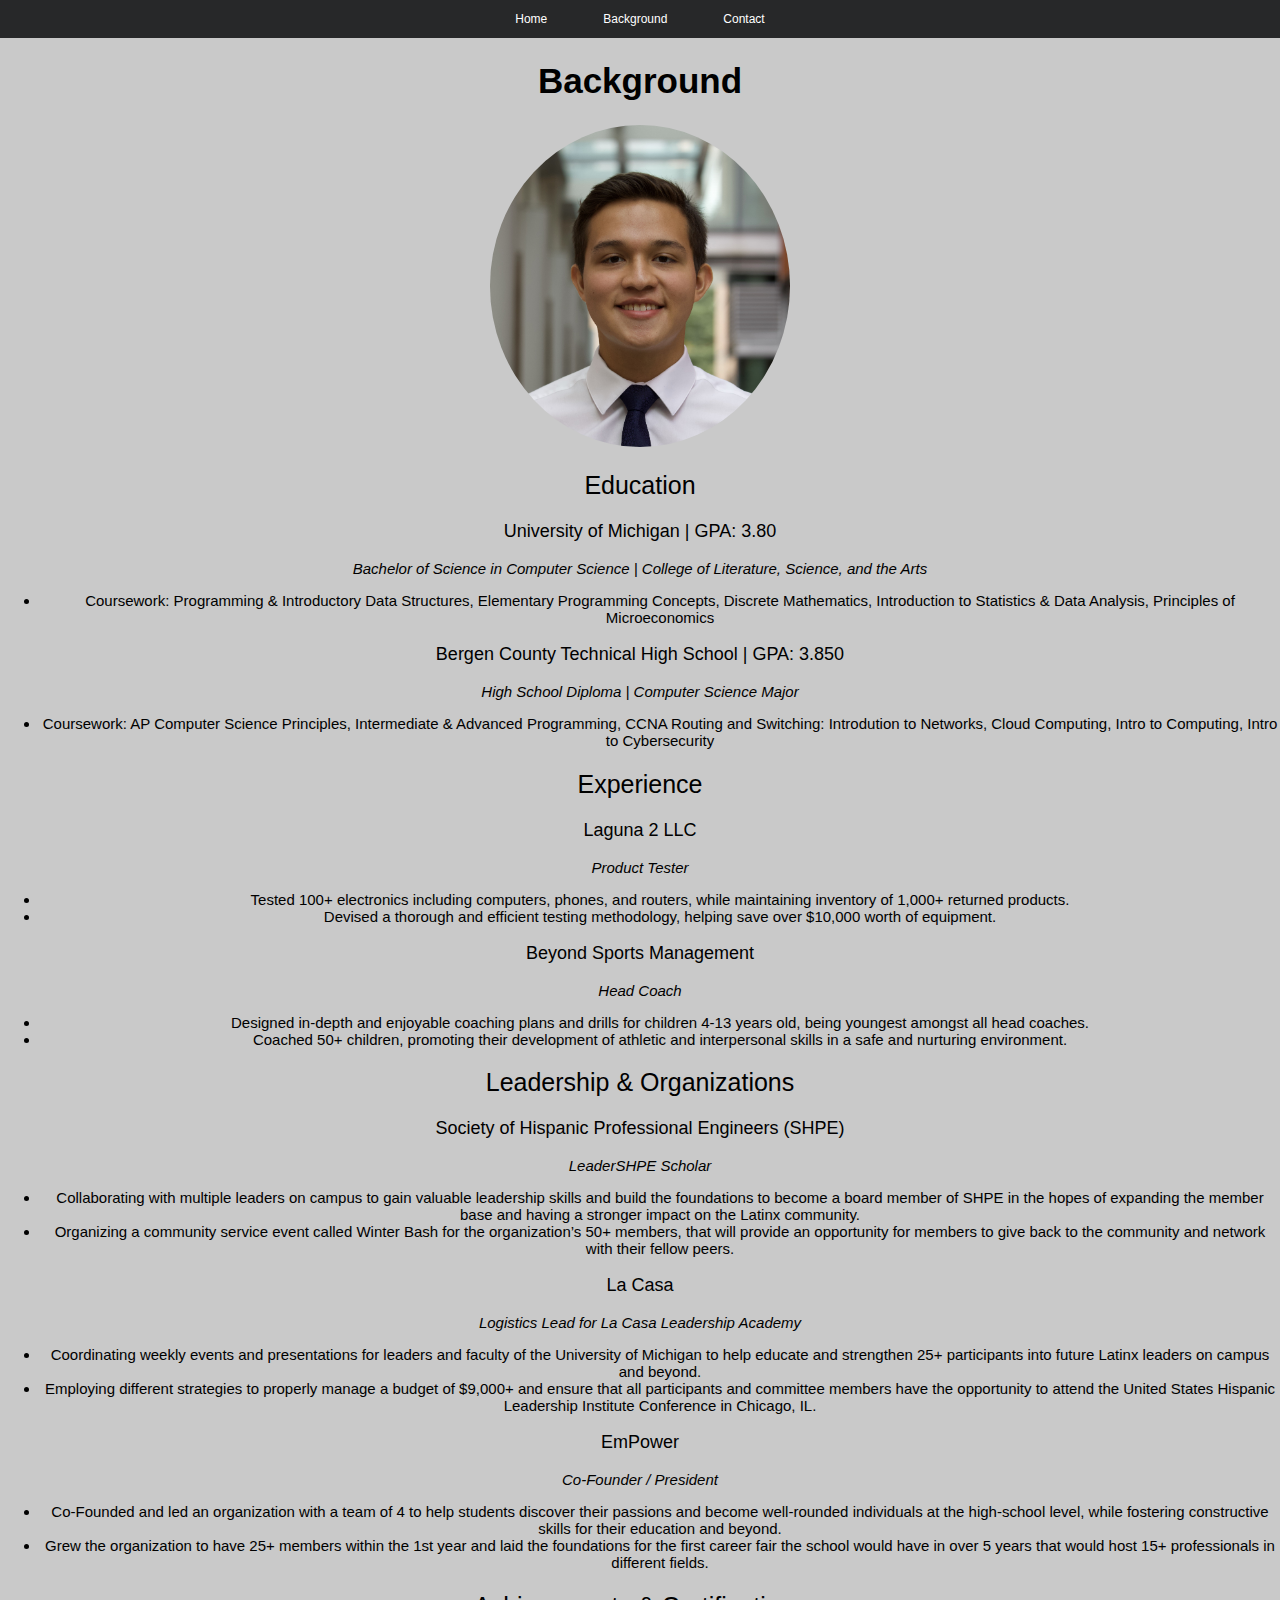
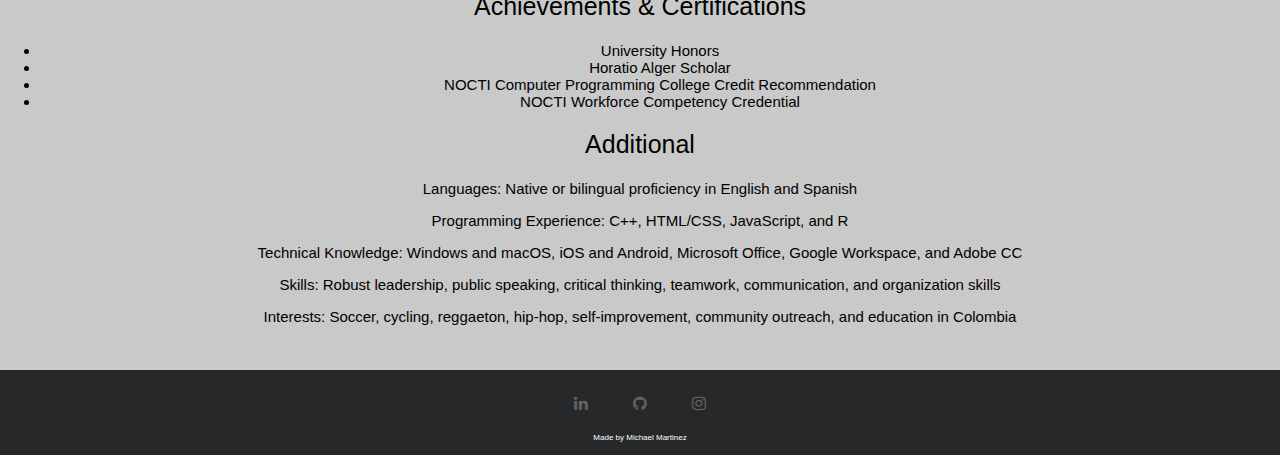
==== background.html @ c0b6aefe "changed filename to background" ====
<!doctype html>
<html lang="en-US">
<head>
  <meta charset="utf-8">
  <meta name="viewport" content="width=device-width, initial-scale=1">
  <meta name="keywords" content="Michael Martinez">
  <meta name="description" content="Michael Martinez's Resume">
  <link rel="shortcut icon" type="image/jpg" href="favicon.jpg">
  <link rel="stylesheet" type="text/css" href="main.css">
  <link rel="stylesheet" href="https://cdnjs.cloudflare.com/ajax/libs/font-awesome/4.7.0/css/font-awesome.min.css">
  <title>Resume | Michael Martinez</title>
</head>

<body>
  <div id="page">
    <section id="page-main">
      <!-- Navigation Bar -->
      <section id="navbar">
        <div class="container">
          <ul class="topnav" id="myTopnav">
            <li><a href="index.html">Home</a></li>
            <li><a href="background.html">Background</a></li>
            <!-- <li><a href="projects.html">Projects</a></li> -->
            <li><a href="contact.html">Contact</a></li>
          </ul>
        </div>
      </section>
  
      <!-- Title -->
      <section id="title">
        <div class="container">
          <h1 class="page-header">Background</h1>
        </div>
      </section>
  
      <!-- Content -->
      <section id="content">
        <div class="container">
          <!-- Personal Image -->
          <img class="pro-headshot" src="images/pro1min.jpg" alt="Michael Martinez's Professinal Headshot">
          <!-- Education -->
          <h2 class="h-heading">Education</h2>
            <h3 class="h-section">University of Michigan | GPA: 3.80</p>
              <p class="p-subsection">Bachelor of Science in Computer Science | College of Literature, Science, and the Arts</p>
              <ul class="b-description">
                <li>Coursework: Programming & Introductory Data Structures, Elementary Programming Concepts, Discrete Mathematics, Introduction to Statistics & Data Analysis, Principles of Microeconomics</li>
              </ul>
            <h3 class="h-section">Bergen County Technical High School | GPA: 3.850</p>
              <p class="p-subsection">High School Diploma | Computer Science Major</p>
              <ul class="b-description">
                <li>Coursework: AP Computer Science Principles, Intermediate & Advanced Programming, CCNA Routing and Switching: Introdution to Networks, Cloud Computing, Intro to Computing, Intro to Cybersecurity</li>
              </ul>
          <!-- Experience -->
          <h2 class="h-heading">Experience</h2>
            <h3 class="h-section">Laguna 2 LLC</h3>
              <p class="p-subsection">Product Tester</p>
              <ul class="b-description">
                <li>Tested 100+ electronics including computers, phones, and routers, while maintaining inventory of 1,000+ returned products.</li>
                <li>Devised a thorough and efficient testing methodology, helping save over $10,000 worth of equipment.</li>
              </ul>
            <h3 class="h-section">Beyond Sports Management</h3>
              <p class="p-subsection">Head Coach</p>
              <ul class="b-description">
                <li>Designed in-depth and enjoyable coaching plans and drills for children 4-13 years old, being youngest amongst all head coaches.</li>
                <li>Coached 50+ children, promoting their development of athletic and interpersonal skills in a safe and nurturing environment.</li>
              </ul>
          <!-- Leadership & Organizations -->
          <h2 class="h-heading">Leadership & Organizations</h2>
            <h3 class="h-section">Society of Hispanic Professional Engineers (SHPE)</h3>
              <p class="p-subsection">LeaderSHPE Scholar</p>
              <ul class="b-description">
                <li>Collaborating with multiple leaders on campus to gain valuable leadership skills and build the foundations to become a board member of SHPE in the hopes of expanding the member base and having a stronger impact on the Latinx community.</li>
                <li>Organizing a community service event called Winter Bash for the organization’s 50+ members, that will provide an opportunity for members to give back to the community and network with their fellow peers.</li>
              </ul>
            <h3 class="h-section">La Casa</h3>
              <p class="p-subsection">Logistics Lead for La Casa Leadership Academy</p>
              <ul class="b-description">
                <li>Coordinating weekly events and presentations for leaders and faculty of the University of Michigan to help educate and strengthen 25+ participants into future Latinx leaders on campus and beyond.</li>
                <li>Employing different strategies to properly manage a budget of $9,000+ and ensure that all participants and committee members have the opportunity to attend the United States Hispanic Leadership Institute Conference in Chicago, IL.</li>
              </ul>
            <h3 class="h-section">EmPower</h3>
              <p class="p-subsection">Co-Founder / President</p>
              <ul class="b-description">
                <li>Co-Founded and led an organization with a team of 4 to help students discover their passions and become well-rounded individuals at the high-school level, while fostering constructive skills for their education and beyond.</li>
                <li>Grew the organization to have 25+ members within the 1st year and laid the foundations for the first career fair the school would have in over 5 years that would host 15+ professionals in different fields.</li>
              </ul>
          <!-- Achievements & Certifications -->
          <h2 class="h-heading">Achievements & Certifications</h2>
            <ul class="b-description">
              <li>University Honors</li>
              <li>Horatio Alger Scholar</li>
              <li>NOCTI Computer Programming College Credit Recommendation</li>
              <li>NOCTI Workforce Competency Credential</li>
            </ul>
          <!-- Additional -->
          <h2 class="h-heading">Additional</h2>
            <p class="p-description">Languages: Native or bilingual proficiency in English and Spanish</p>
            <p class="p-description">Programming Experience: C++, HTML/CSS, JavaScript, and R</p>
            <p class="p-description">Technical Knowledge: Windows and macOS, iOS and Android, Microsoft Office, Google Workspace, and Adobe CC</p>
            <p class="p-description">Skills: Robust leadership, public speaking, critical thinking, teamwork, communication, and organization skills</p>
            <p class="p-description">Interests: Soccer, cycling, reggaeton, hip-hop, self-improvement, community outreach, and education in Colombia</p>
        </div>
      </section>
    </section>
  
    <!-- Footer -->
    <section id="page-footer">
      <div class="container">
        <a href="https://www.linkedin.com/in/micsmar/" class="fa fa-linkedin"></a>
        <a href="https://github.com/micsmar" class="fa fa-github"></a>
        <a href="https://www.instagram.com/michael.s.martinez/" class="fa fa-instagram"></a>
        <p class="copyright">Made by Michael Martinez</p>
      </div>
    </section>

  </div>

</body>
</html>
---- main.css ----
html,
body {
  margin: 0;
  padding: 0;
  width: 100%;
  overflow-x: hidden;
  text-align: center;
  font-size: 100%;
  min-height: 100%;
}

body {
  font-family: -apple-system, BlinkMacSystemFont, "Segoe UI", "Helvitica Neue",
    Helvetica, sans-serif;
  font-weight: 400;
  text-rendering: optimizeLegibility;
}

h1,
h2,
p {
  font-weight: 400;
}

/* Image */
/* img { max-width: 100%; height: auto; } */

/* Navigation Bar */

/* Remove margins and padding from the list, and add a black background color */
ul.topnav {
  list-style-type: none;
  margin: 0;
  padding: 0;
  overflow: hidden;
  background-color: #272829;
  display: flex;
  justify-content: center;
}

/* Float the list items side by side */
ul.topnav li {
  float: left;
}

/* Style the links inside the list items */
ul.topnav li a {
  display: inline-block;
  color: #fff;
  text-align: center;
  padding: 12px 28px;
  text-decoration: none;
  transition: 0.5s;
  font-size: 12px;
  font-weight: 400;
}

/* Change background color of links on hover */
ul.topnav li a:hover {
  background-color: #4f555c;
}

/* Hide the list item that contains the link that should open and close the topnav on small screens */
ul.topnav li.icon {
  display: none;
}

/* Pages */

#page-home {
  position: relative;
  min-height: 100vh;
  background-image: url("images/per1.jpg");
  background-repeat: no-repeat;
  background-attachment: fixed;
  background-size: cover;
  background-position: top center;
}

#page {
  position: relative;
  min-height: 100vh;
  background-color: #c9c9c9;
}

/* Page Body */

#page-main {
  padding-bottom: 115px;
}

/* Homepage Title */

#home-title {
  margin-top: 350px;
  padding-bottom: 0;
}

.home-header {
  color: #000;
  font-size: 80px;
  font-weight: 500;
  margin: 0;
}

/* Page Title */

.page-header {
  color: #000;
  font-size: 35px;
  font-weight: 600;
}

/* Homepage About */

#home-about {
  margin-bottom: 50px;
}

#home-about p {
  color: #000;
  font-size: 30px;
  margin: 0;
}

/* Content */

.pro-headshot {
    width: 300px;
    max-width: 90%;
    height: auto;
    object-fit: cover;
    border-radius: 50%;
}

.h-heading {
  font-weight: 500;
  font-size: 25px;
}

.h-section {
  font-weight: 500;
  font-size: 18px;
}

.p-subsection {
  font-weight: 400;
  font-size: 15px;
  font-style: italic;
}

.p-description {
  font-weight: 400;
  font-size: 15px;
}

.b-description {
  font-weight: 400;
  font-size: 15px;
}

/* Footer */

#page-footer {
  background: #272829;
  justify-content: center;
  position: absolute;
  width: 100%;
  bottom: 0;
  height: 75px;
  padding-top: 10px;
}

#page-footer .copyright {
  color: #fff;
  padding-top: 0px;
  padding-bottom: 0px;
  font-size: 8px;
}

/* Socials */

.fa {
  padding: 15px;
  color: #626262;
  width: 15px;
  height: 15px;
  text-align: center;
  text-decoration: none;
  margin: 0px 5px;
  border-radius: 50%;
}

.fa:hover {
  background-color: #5a5a5a;
  color: #fff;
}
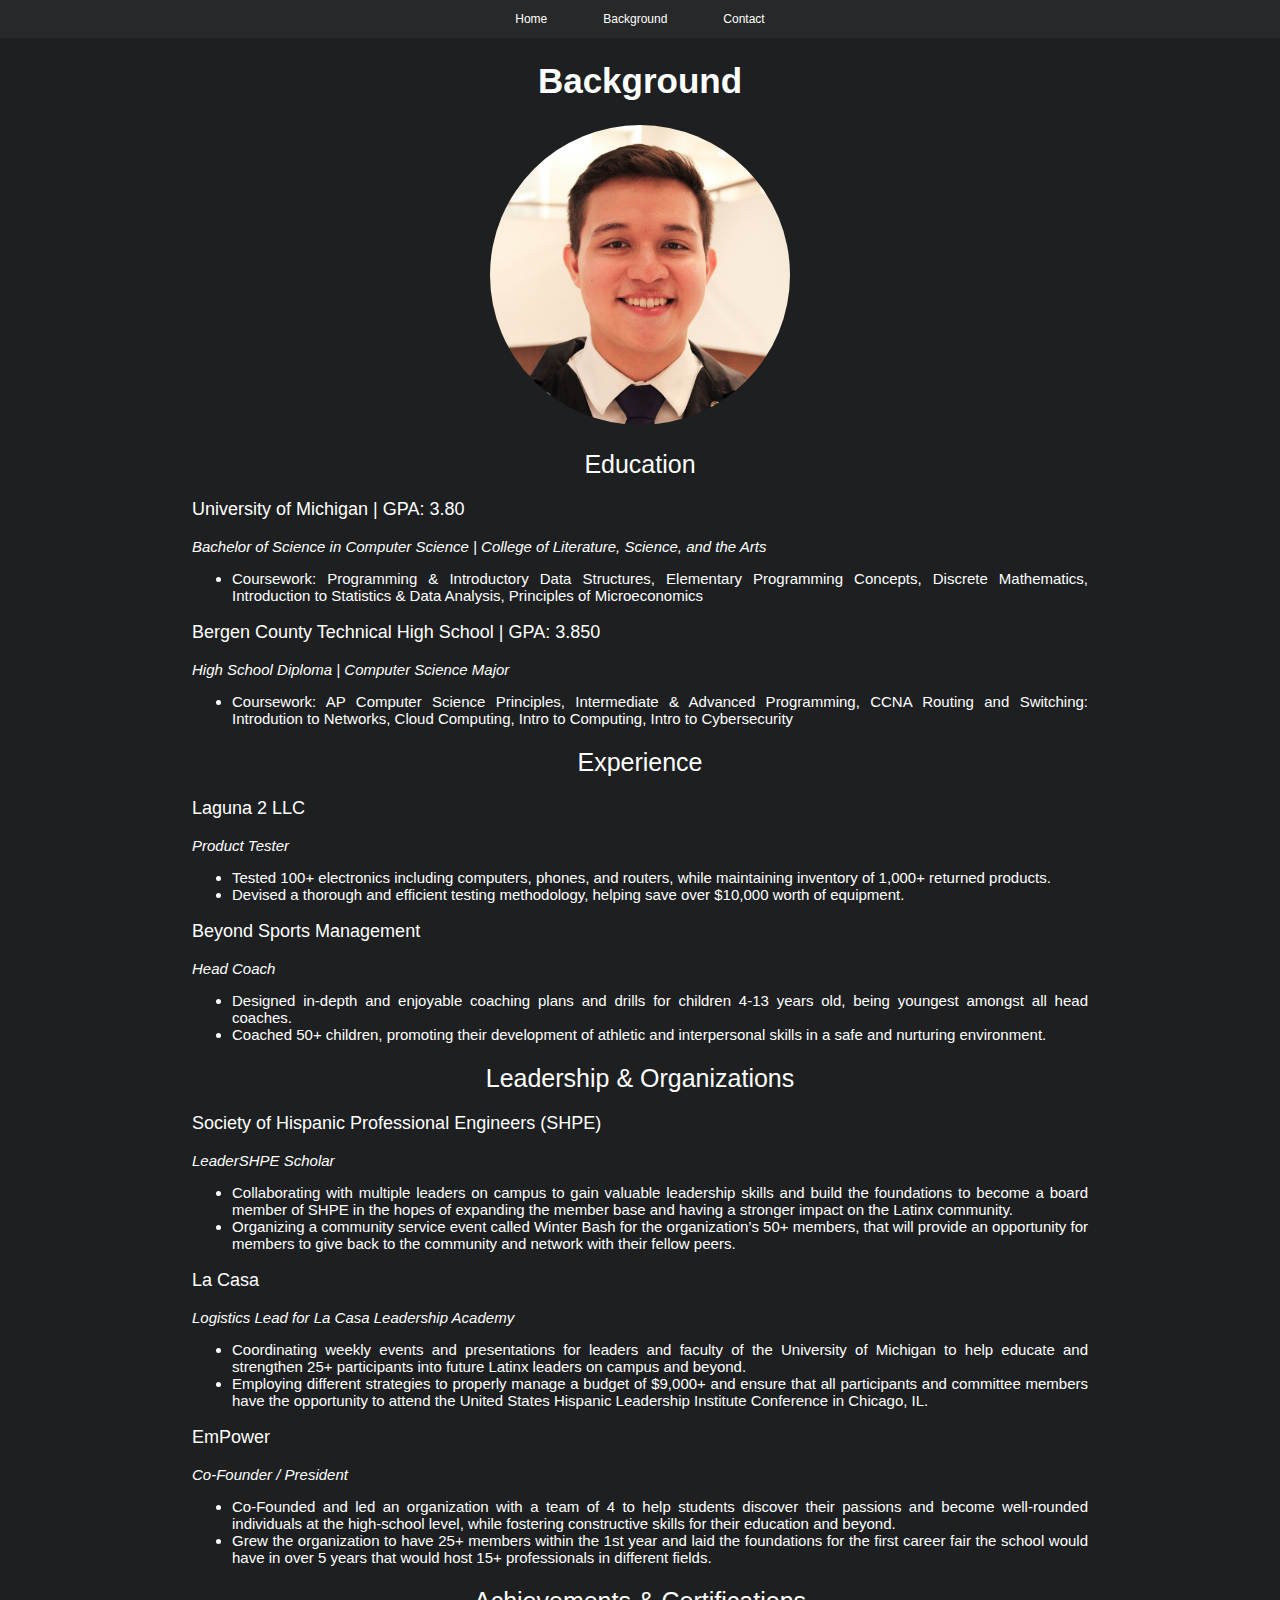
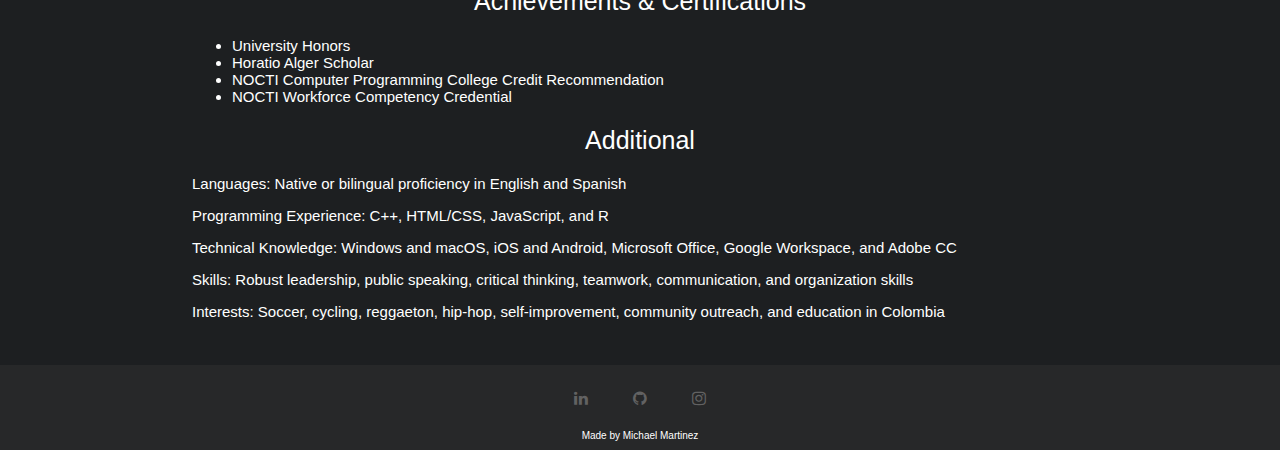
==== commit 04794165: "changed professional headshot" ====
--- a/background.html
+++ b/background.html
@@ -37,7 +37,7 @@
       <section id="content">
         <div class="container">
           <!-- Personal Image -->
-          <img class="pro-headshot" src="images/pro1min.jpg" alt="Michael Martinez's Professinal Headshot">
+          <img class="pro-headshot" src="images/pro7small.jpg" alt="Michael Martinez's Professinal Headshot">
           <!-- Education -->
           <h2 class="h-heading">Education</h2>
             <h3 class="h-section">University of Michigan | GPA: 3.80</p>
--- a/main.css
+++ b/main.css
@@ -14,6 +14,7 @@
     Helvetica, sans-serif;
   font-weight: 400;
   text-rendering: optimizeLegibility;
+  background-color: #1d1f21;
 }
 
 h1,
@@ -27,7 +28,7 @@
 
 /* Navigation Bar */
 
-/* Remove margins and padding from the list, and add a black background color */
+/* kRemove margins and padding from the list, and add a black background color */
 ul.topnav {
   list-style-type: none;
   margin: 0;
@@ -70,7 +71,7 @@
 #page-home {
   position: relative;
   min-height: 100vh;
-  background-image: url("images/per1.jpg");
+  /* background-image: url("images/per1.jpg"); */
   background-repeat: no-repeat;
   background-attachment: fixed;
   background-size: cover;
@@ -80,7 +81,6 @@
 #page {
   position: relative;
   min-height: 100vh;
-  background-color: #c9c9c9;
 }
 
 /* Page Body */
@@ -106,7 +106,7 @@
 /* Page Title */
 
 .page-header {
-  color: #000;
+  color: #fff;
   font-size: 35px;
   font-weight: 600;
 }
@@ -125,38 +125,67 @@
 
 /* Content */
 
+#content {
+  margin-left: 15%;
+  margin-right: 15%;
+}
+
 .pro-headshot {
-    width: 300px;
-    max-width: 90%;
-    height: auto;
-    object-fit: cover;
-    border-radius: 50%;
+  width: 300px;
+  max-width: 90%;
+  height: 300px;
+  object-fit: cover;
+  border-radius: 50%;
+}
+
+.link-icons {
+  width: 200px;
+  max-width: 90%;
+  height: 200px;;
+  object-fit: cover;
+  border-radius: 50%;
 }
 
 .h-heading {
   font-weight: 500;
   font-size: 25px;
+  color: #fff;
 }
 
 .h-section {
   font-weight: 500;
   font-size: 18px;
+  text-align: justify;
+  color: #fff;
 }
 
 .p-subsection {
   font-weight: 400;
   font-size: 15px;
   font-style: italic;
+  text-align: justify;
+  color: #fff;
 }
 
 .p-description {
   font-weight: 400;
   font-size: 15px;
+  text-align: justify;
+  color: #fff;
+}
+
+.a-link {
+  font-weight: 500;
+  font-size: 15px;
+  color: #1a6dc5;
+  text-decoration: none;
 }
 
 .b-description {
   font-weight: 400;
   font-size: 15px;
+  text-align: justify;
+  color: #fff;
 }
 
 /* Footer */
@@ -175,7 +204,7 @@
   color: #fff;
   padding-top: 0px;
   padding-bottom: 0px;
-  font-size: 8px;
+  font-size: 10px;
 }
 
 /* Socials */
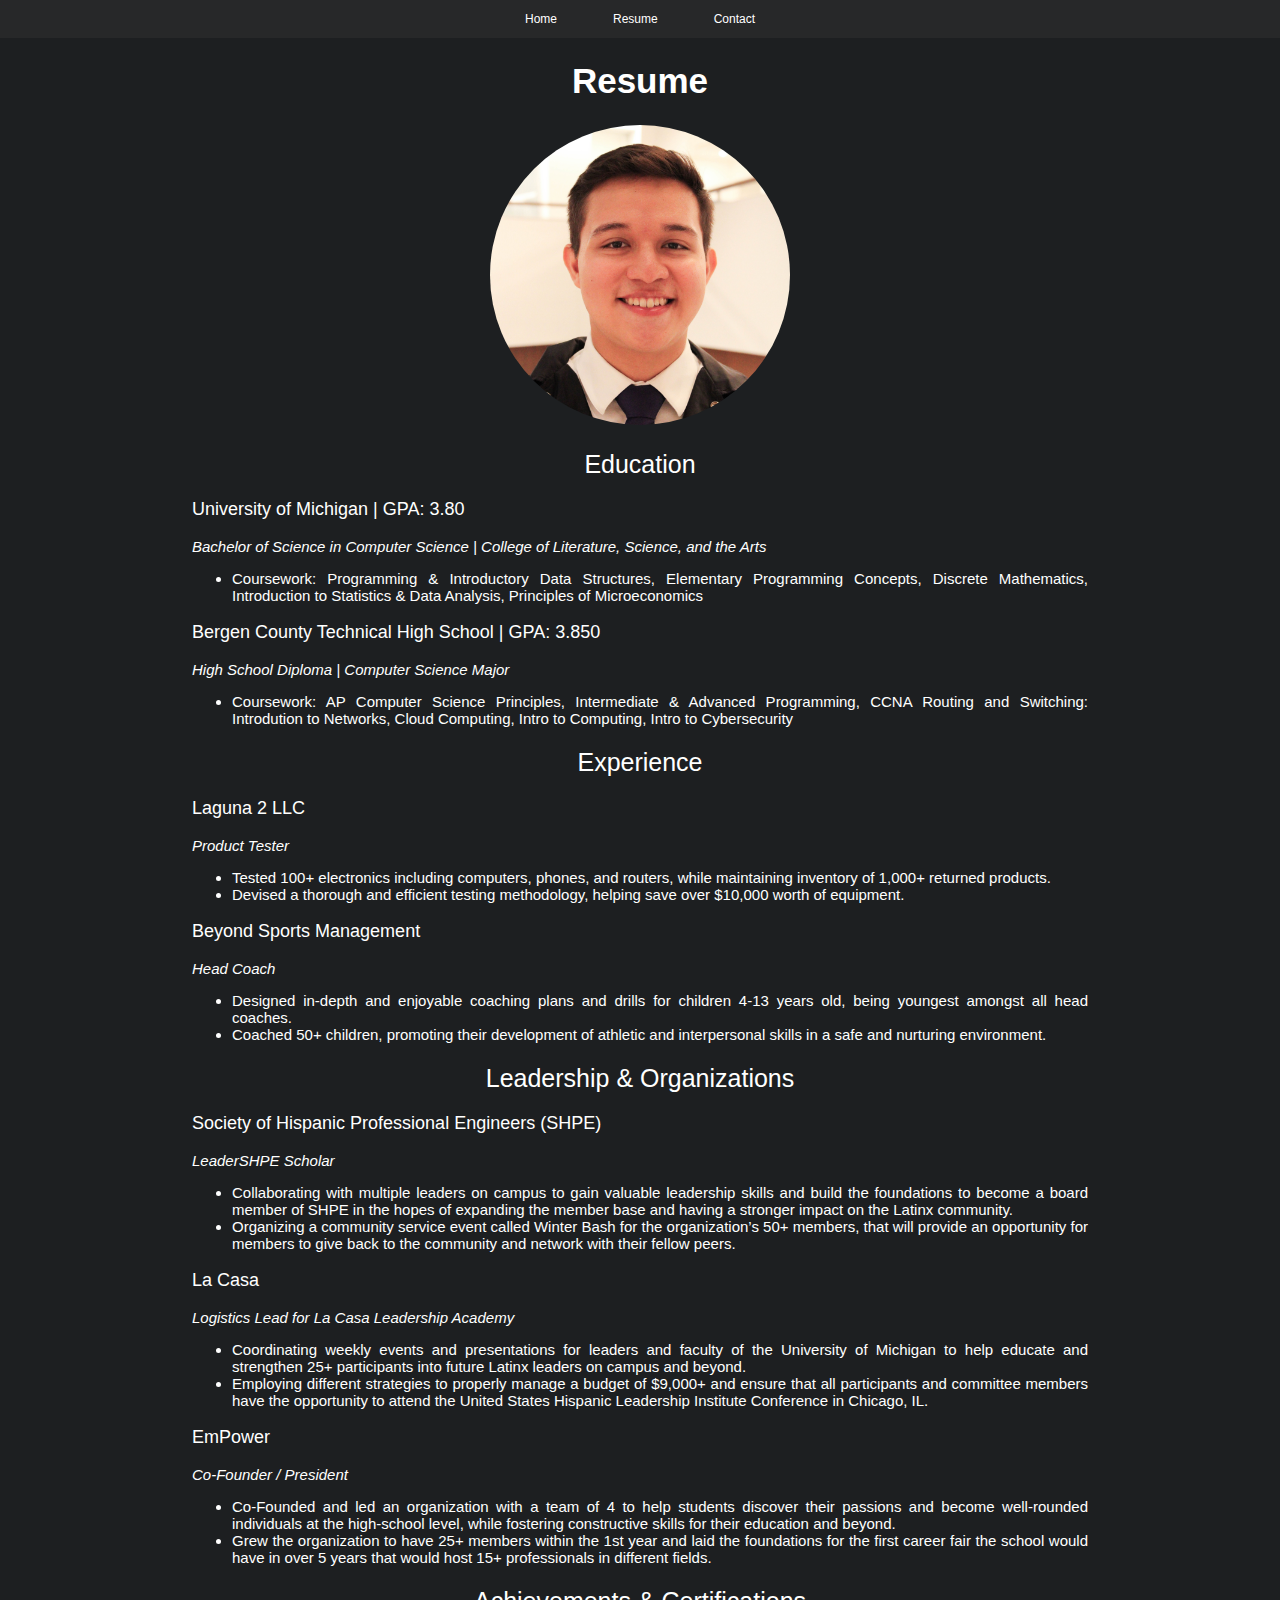
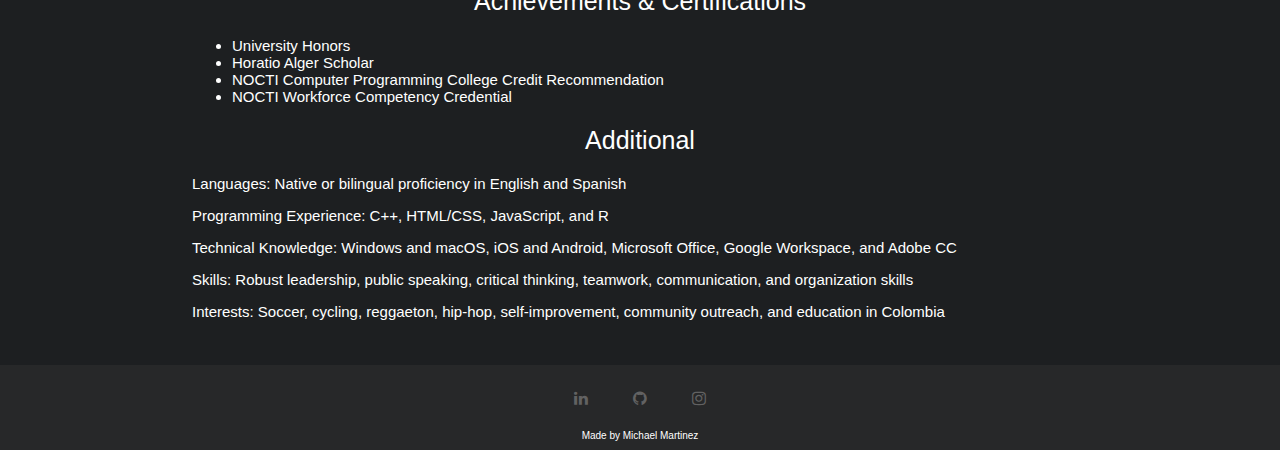
==== commit 9bd8e281: "file name change" ====
--- a/background.html
+++ b/background.html
@@ -19,7 +19,7 @@
         <div class="container">
           <ul class="topnav" id="myTopnav">
             <li><a href="index.html">Home</a></li>
-            <li><a href="background.html">Background</a></li>
+            <li><a href="resume.html">Resume</a></li>
             <!-- <li><a href="projects.html">Projects</a></li> -->
             <li><a href="contact.html">Contact</a></li>
           </ul>
@@ -29,7 +29,7 @@
       <!-- Title -->
       <section id="title">
         <div class="container">
-          <h1 class="page-header">Background</h1>
+          <h1 class="page-header">Resume</h1>
         </div>
       </section>
   
--- a/main.css
+++ b/main.css
@@ -28,7 +28,7 @@
 
 /* Navigation Bar */
 
-/* kRemove margins and padding from the list, and add a black background color */
+/* Remove margins and padding from the list, and add a black background color */
 ul.topnav {
   list-style-type: none;
   margin: 0;
@@ -37,6 +37,9 @@
   background-color: #272829;
   display: flex;
   justify-content: center;
+  /* position: fixed;
+  top: 0;
+  width: 100%; */
 }
 
 /* Float the list items side by side */
@@ -71,7 +74,7 @@
 #page-home {
   position: relative;
   min-height: 100vh;
-  /* background-image: url("images/per1.jpg"); */
+  background-image: url("images/33.jpg");
   background-repeat: no-repeat;
   background-attachment: fixed;
   background-size: cover;
@@ -92,14 +95,22 @@
 /* Homepage Title */
 
 #home-title {
-  margin-top: 350px;
+  margin-top: 250px;
   padding-bottom: 0;
 }
 
 .home-header {
-  color: #000;
-  font-size: 80px;
-  font-weight: 500;
+  color: #fff;
+  font-size: 6vw;
+  font-weight: 500;
+  margin: 0;
+}
+
+/* Homepage About */
+
+#home-about p {
+  color: #fff;
+  font-size: 2vw;
   margin: 0;
 }
 
@@ -109,18 +120,6 @@
   color: #fff;
   font-size: 35px;
   font-weight: 600;
-}
-
-/* Homepage About */
-
-#home-about {
-  margin-bottom: 50px;
-}
-
-#home-about p {
-  color: #000;
-  font-size: 30px;
-  margin: 0;
 }
 
 /* Content */
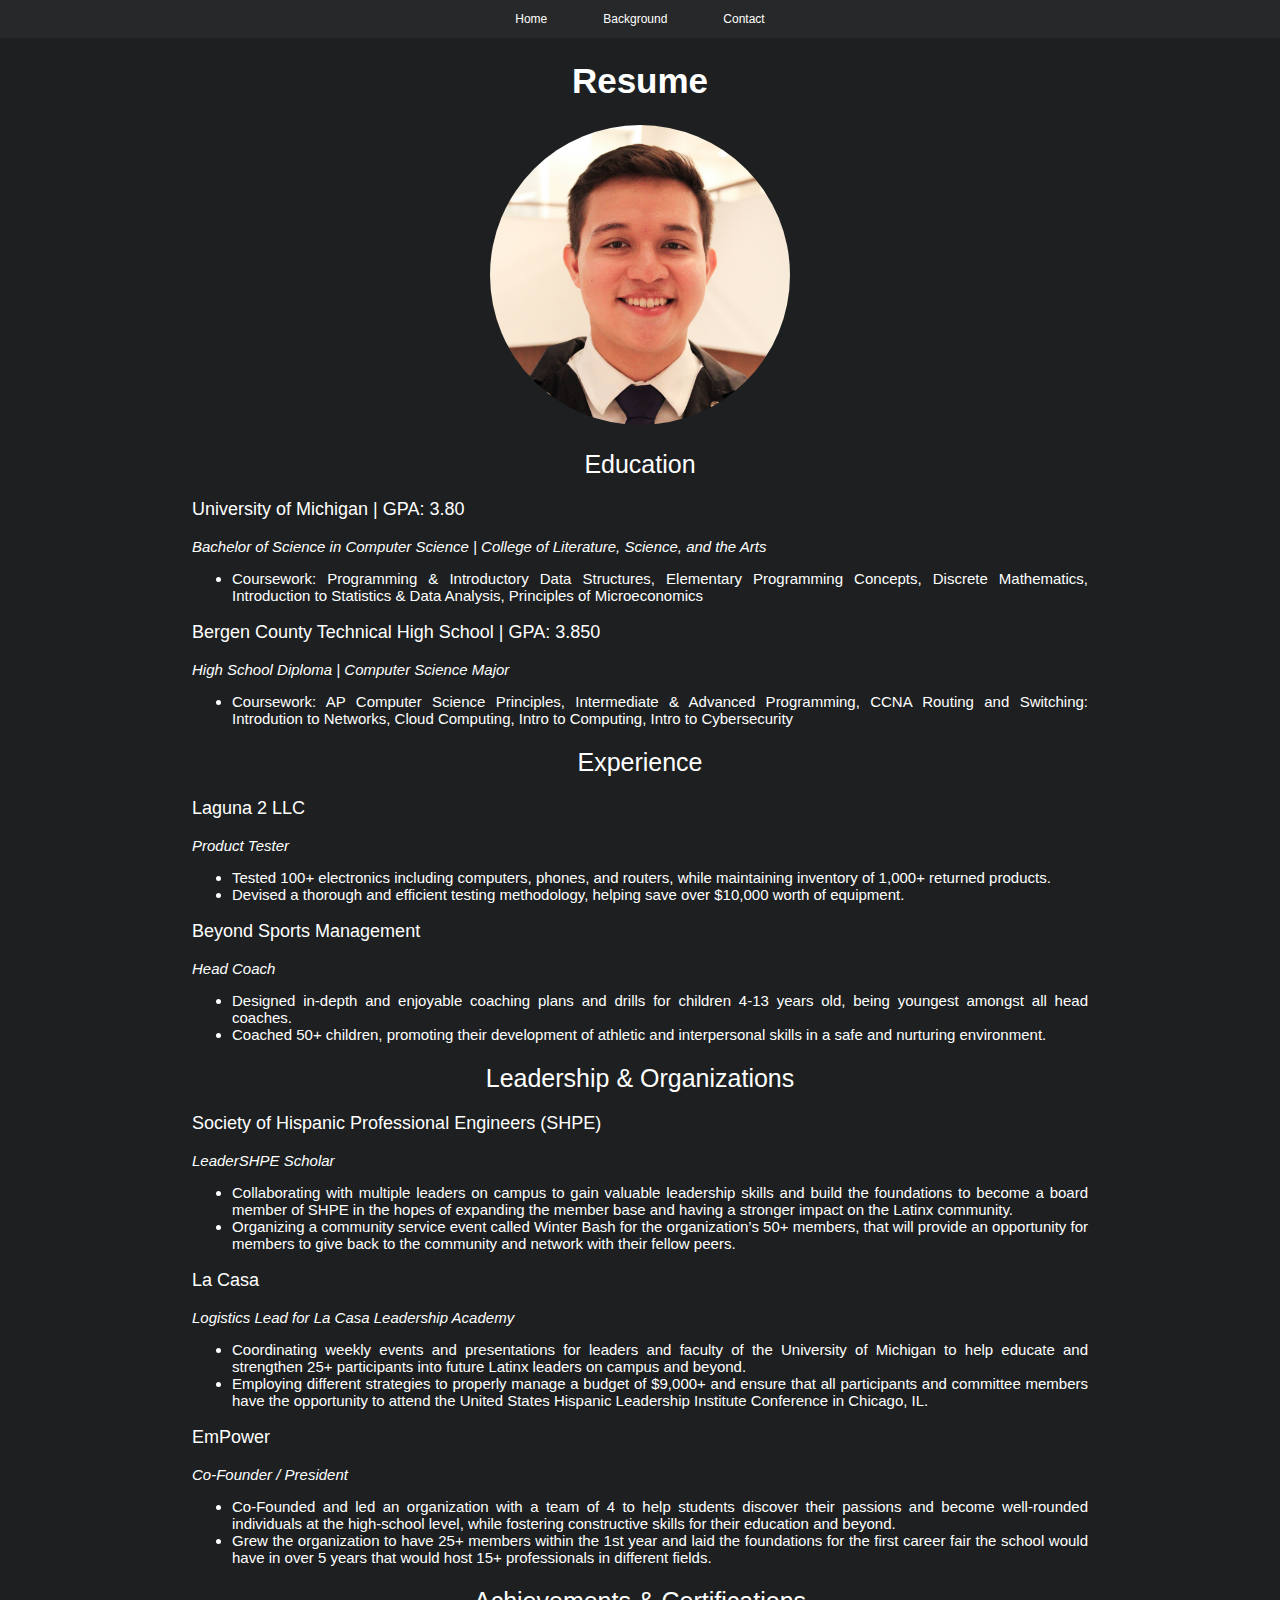
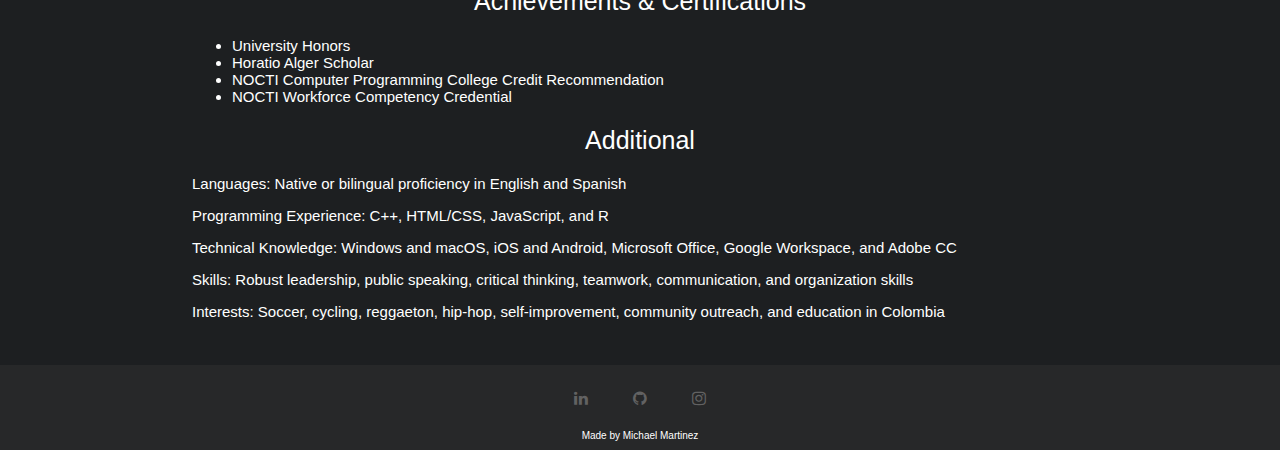
==== commit 07e6f0df: "updated background link" ====
--- a/background.html
+++ b/background.html
@@ -19,7 +19,7 @@
         <div class="container">
           <ul class="topnav" id="myTopnav">
             <li><a href="index.html">Home</a></li>
-            <li><a href="resume.html">Resume</a></li>
+            <li><a href="background.html">Background</a></li>
             <!-- <li><a href="projects.html">Projects</a></li> -->
             <li><a href="contact.html">Contact</a></li>
           </ul>
